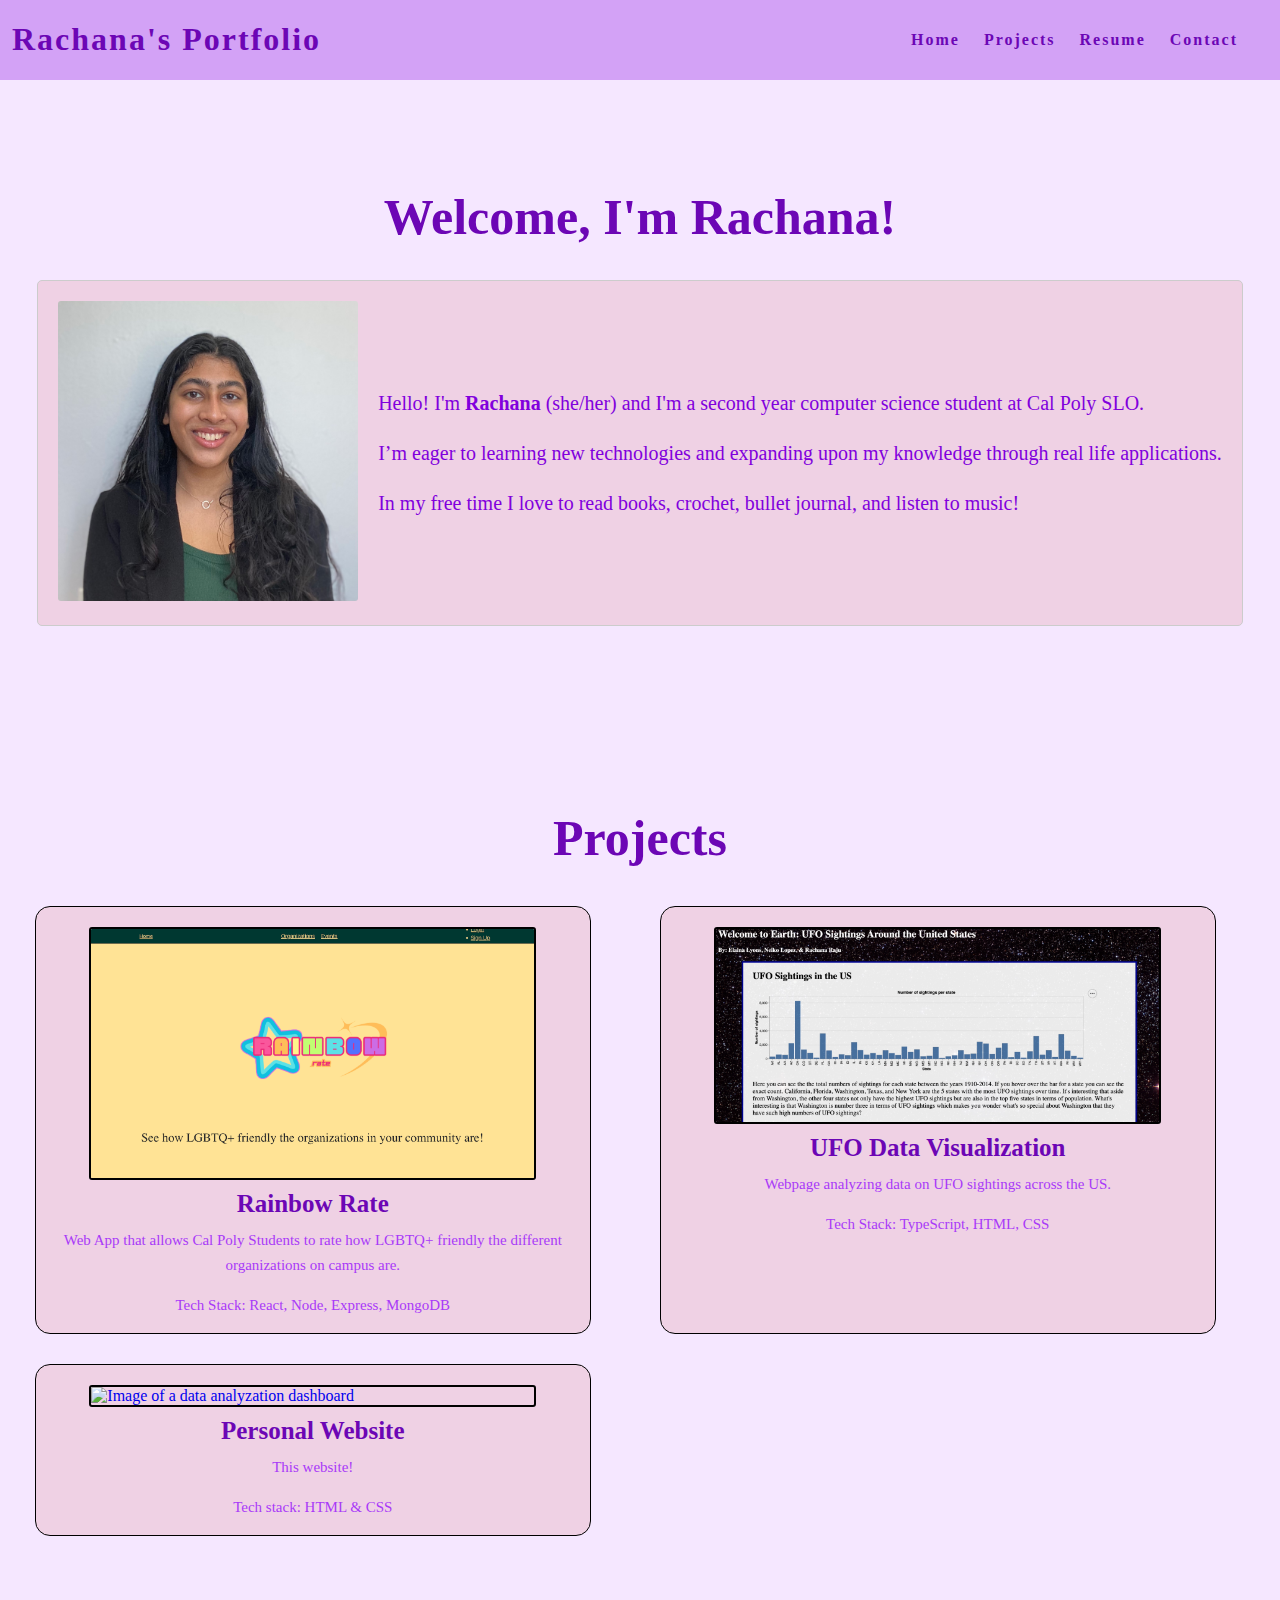
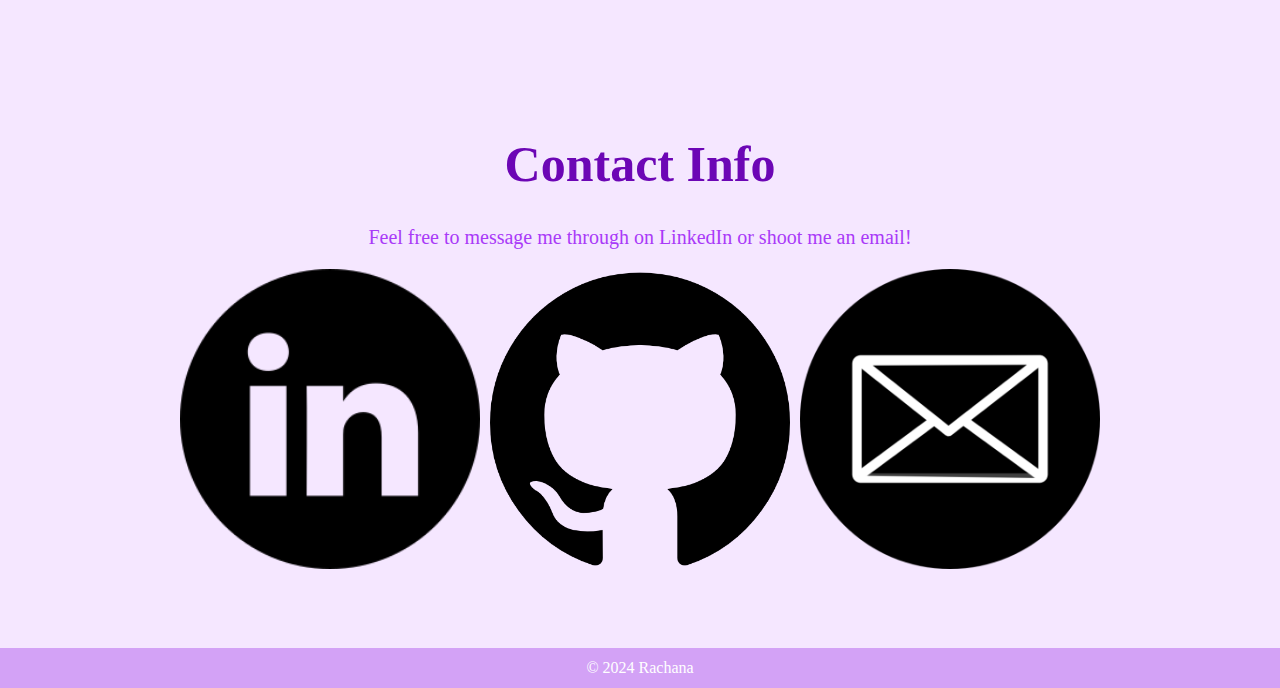
==== index.html @ 74d0e12f "added github link" ====
<!DOCTYPE html>
<html lang="en">
    <head>
        <title>
            Rachana Raju's Website
        </title>
        <link rel="stylesheet" href="styles.css">
    </head>
    <body>
        <nav class="navbar">
            <h1 class="logo">
                <a href="index.html">Rachana's Portfolio</a>
            </h1>
            <ul class="nav-list">
                <li><a href="#about">Home</a></li>
                <li><a href="#projects">Projects</a></li>
                <li><a href="resume.html">Resume</a></li>
                <li><a href="#contact">Contact</a></li>
            </ul>
        </nav>
        <main>
            <section class="about" id="about">
                <h1 class="page-title">Welcome, I'm Rachana!</h1>
                <div class="about-container">
                    <div class="about-image">
                        <img src="pfp.jpg" alt="Image of Rachana - the creator of the website">
                    </div>
                    <div class="about-information">
                        <div class="about-text">
                            <p>Hello! I'm <strong>Rachana</strong> (she/her) and I'm a second year computer science student at Cal Poly SLO.</p>
                            <p>I’m eager to learning new technologies and expanding upon my knowledge through real life applications.</p>
                            <p>In my free time I love to read books, crochet, bullet journal, and listen to music!</p>
                        </div>
                        <!-- <div class="about-link">
                            <a href="https://www.linkedin.com/in/rachana-raju/">
                                <img src="linkedin.png" height="100 px" alt="image of a purple linkedin logo which links to Rachana's linkedin"/>
                            </a>
                            <a href="https://github.com/rachanaraju3">
                                <img src="github1.jpeg" height="100 px" alt="Image of a purple github logo linking to Rachana's github">
                            </a>
                        </div> -->
                    </div>
                </div>
            </section>
            <section class="projects" id="projects">
                <h1>Projects</h1>
                <div class="card-container">
                    <div class="card">
                        <a href="https://github.com/sophiapeckner/calpoly_ratemy" target="_blank">
                            <img src="rainbowratec.png" alt="Image of rainbow rate's homepage featuring a colorful star and the words 'rainbow rate'" >
                            <div class="container">
                                <h4><b>Rainbow Rate</b></h4>
                                <p>Web App that allows Cal Poly Students to rate how LGBTQ+ friendly the different organizations on campus are.</p>
                                <p>Tech Stack: React, Node, Express, MongoDB</p>
                              </div>
                        </a>    
                    </div>
                    <div class="card">
                        <a href="https://drive.google.com/file/d/1F7fA8bAVU9Mi0qI90WEpA3neMFA2UIEo/view?usp=sharing" target="_blank">
                            <img src="ufoc.png" alt="Image of a data analyzation dashboard">
                            <div class="container">
                                <h4><b>UFO Data Visualization</b></h4>
                                <p>Webpage analyzing data on UFO sightings across the US.</p>
                                <p>Tech Stack: TypeScript, HTML, CSS</p>
                              </div>
                        </a>    
                    </div>
                    <div class="card">
                        <a href="https://drive.google.com/file/d/1F7fA8bAVU9Mi0qI90WEpA3neMFA2UIEo/view?usp=sharing" target="_blank">
                            <img src="https://i.pinimg.com/564x/6b/99/1f/6b991f29c34104f25a535d4fda2d6bf8.jpg" alt="Image of a data analyzation dashboard">
                            <div class="container">
                                <h4><b>Personal Website</b></h4>
                                <p>This website!</p>
                                <p>Tech stack: HTML & CSS</p>
                              </div>
                        </a>    
                    </div>
                </div>
            </section>
            <section class="contact" id="contact">
                <h1>Contact Info</h1>
                <p>Feel free to message me through on LinkedIn or shoot me an email!</p>
                <div class="contact-links">
                    <a href="https://www.linkedin.com/in/rachana-raju/" target="_blank">
                        <img src="linkedincontact.png">
                    </a>
                    <a href="https://github.com/rachanaraju3" target="_blank">
                        <img src="github.png">
                    </a>
                    <a href="mailto:rachanaraju03@gmail.com" target="_blank">
                        <img src="email.png">
                    </a>
                </div>
            </section>    
        </main>
        <footer class="footer"> © 2024 Rachana</footer>
    </body>
</html>
---- styles.css ----
html {
    height: 100%;
  }
  
  body {
    background-color: rgb(245, 231, 255);
    position: relative;
    min-height: 100vh;
    padding: 0;
    margin: 0;
  }
  
  

  main {
    padding: 0 20px 40px 20px;
    display: flex;
    flex-direction: column;
    justify-content: center;
    align-items: center;
  }
  
  /* CSS for navigation bar */
  
  .navbar {
    position: -webkit-sticky;
    position: sticky;
    top: 0;
    width: 100%;
    height: 7%;
    z-index: 10;
  
    display: flex;
    justify-content: space-between;
    align-items: center;
    text-align: center;
  
    background-color: rgb(211, 162, 246);
    color: white;
    padding: 0px 0px;
  
    /* Debug border */
    /* border: solid red; */
  }
  
  .nav-list {
    display: flex;
    flex-direction: row;
    position: relative;
    right: 30px;
    list-style: none;
  }
  
  .navbar a {
    color: rgb(108, 6, 181);
    font-weight: bold;
    margin: 0 12px;
    text-decoration: none;
    letter-spacing: 2px;
  }
  
  /* CSS for page footer */
  
  .footer {
    display: flex;
    justify-content: center;
    align-items: center;
    background-color: rgb(211, 162, 246);
    color: white;
    position: absolute;
    bottom: 0;
    width: 100%;
    height: 2.5rem;
  }
 
  /* index page */
  .about-container {
    display: flex;
    align-items: center;
    justify-content: space-between;
    width: fit-content;
    padding: 20px;
    background-color: #efd1e4;
    border: 1px solid #ccc;
    border-radius: 5px;
    /* box-shadow: 0 0 10px rgba(0, 0, 0, 0.1); */
  }

  .about h1 {
    text-align: center;
    font-size: 50px;
  }
  
  .about-image img {
    max-width: 300px;
    border-radius: 3px;
    /* box-shadow: 0 0 10px rgba(0, 0, 0, 0.2); */
  }
  
  .about-text {
    flex: 1;
    margin-left: 20px;
  }
  
  .about-text h2 {
    font-size: 24px;
    margin-bottom: 10px;
  }
  
  .about-text p {
    font-size: 20px;
    line-height: 1.5;
    color: rgb(129, 0, 221);
  }
  
  .about-link{
    float: right;
  }

/* Resume page */
  .resume-link {
    display: flex;
    align-items: center;
    justify-content: space-between;
    padding: 20px;
    background-color: #efd1e4;
    color: black;
    border: 1px solid #ccc;
    border-radius: 5px;
    /* box-shadow: 0 0 10px rgba(0, 0, 0, 0.1); */
  }

  .section-title {
    color: rgb(129, 0, 221);
  }
  .entry-title {
    color: rgb(169, 58, 248);
  }
  /*all page headings */
  h1{
    color: rgb(108, 6, 181);
  }

  .projects h1{
    text-align: center;
    font-size: 50px;
  } 

.card-container{
  width: fit-content;
  display: grid;
  grid-template-columns: repeat(2, 1fr);
  /* display: flex;
  flex-flow: row; */
  gap: 10px;
}

.card {
    width: 90%;
    margin: 5px 5px 15px 15px;
    display: flex;
    flex-direction: column;
    border: 1px solid black;
    border-radius: 15px;
    background-color: #efd1e4;
}

.card p {
    font-size: 15px;
    line-height: 25px;
    font-weight: 300;
    color: rgb(169, 58, 248);
    margin-top: 1px;
    overflow: hidden;
    text-overflow: ellipsis;
    text-align: center;
    display: -webkit-box;
    -webkit-line-clamp: 4;
    -webkit-box-orient: vertical;
}

.card img{
    object-fit: cover;
    border-radius: 20px;
    margin: 0px;
    margin-bottom: 10px;
    margin-top: 20px;
    max-width: 80%;
    display: block;
    margin-left: auto;
    margin-right: auto;
    align-items: center;
    border-radius: 3px;
    /* margin: 20px; */
    border: 2px solid black;
}

.card h4 {
    font-size: 25px;
    font-weight: 600;
    cursor: pointer;
    margin-top: 10px;
    margin-bottom: 10px;
    color: rgb(108, 6, 181);
    text-align: center;
  
}

.card a:link{
  text-decoration: none;
}

.card a:visited{
  text-decoration: none;
}





.contact h1{
  font-size: 50px;
  text-align: center;
}

section {
  /* height: max-content; */
  width: fit-content;
  margin: auto;
  margin-top: 75px;
  margin-bottom: 75px;
  justify-content: center;
}

.contact-links{
  align-items: center;
  /* display: grid; */
  display: flex;
  flex-direction: row;
  gap: 10px;
}

.contact img{
  height: 300px;
}

.contact p{
  text-align: center;
  font-size: 20px;
  color: rgb(169, 58, 248);
}

#about {
  scroll-margin-top: 50px;
}

#projects {
  scroll-margin-top: 50px;
}

#contact {
  scroll-margin-top: 50px;
}
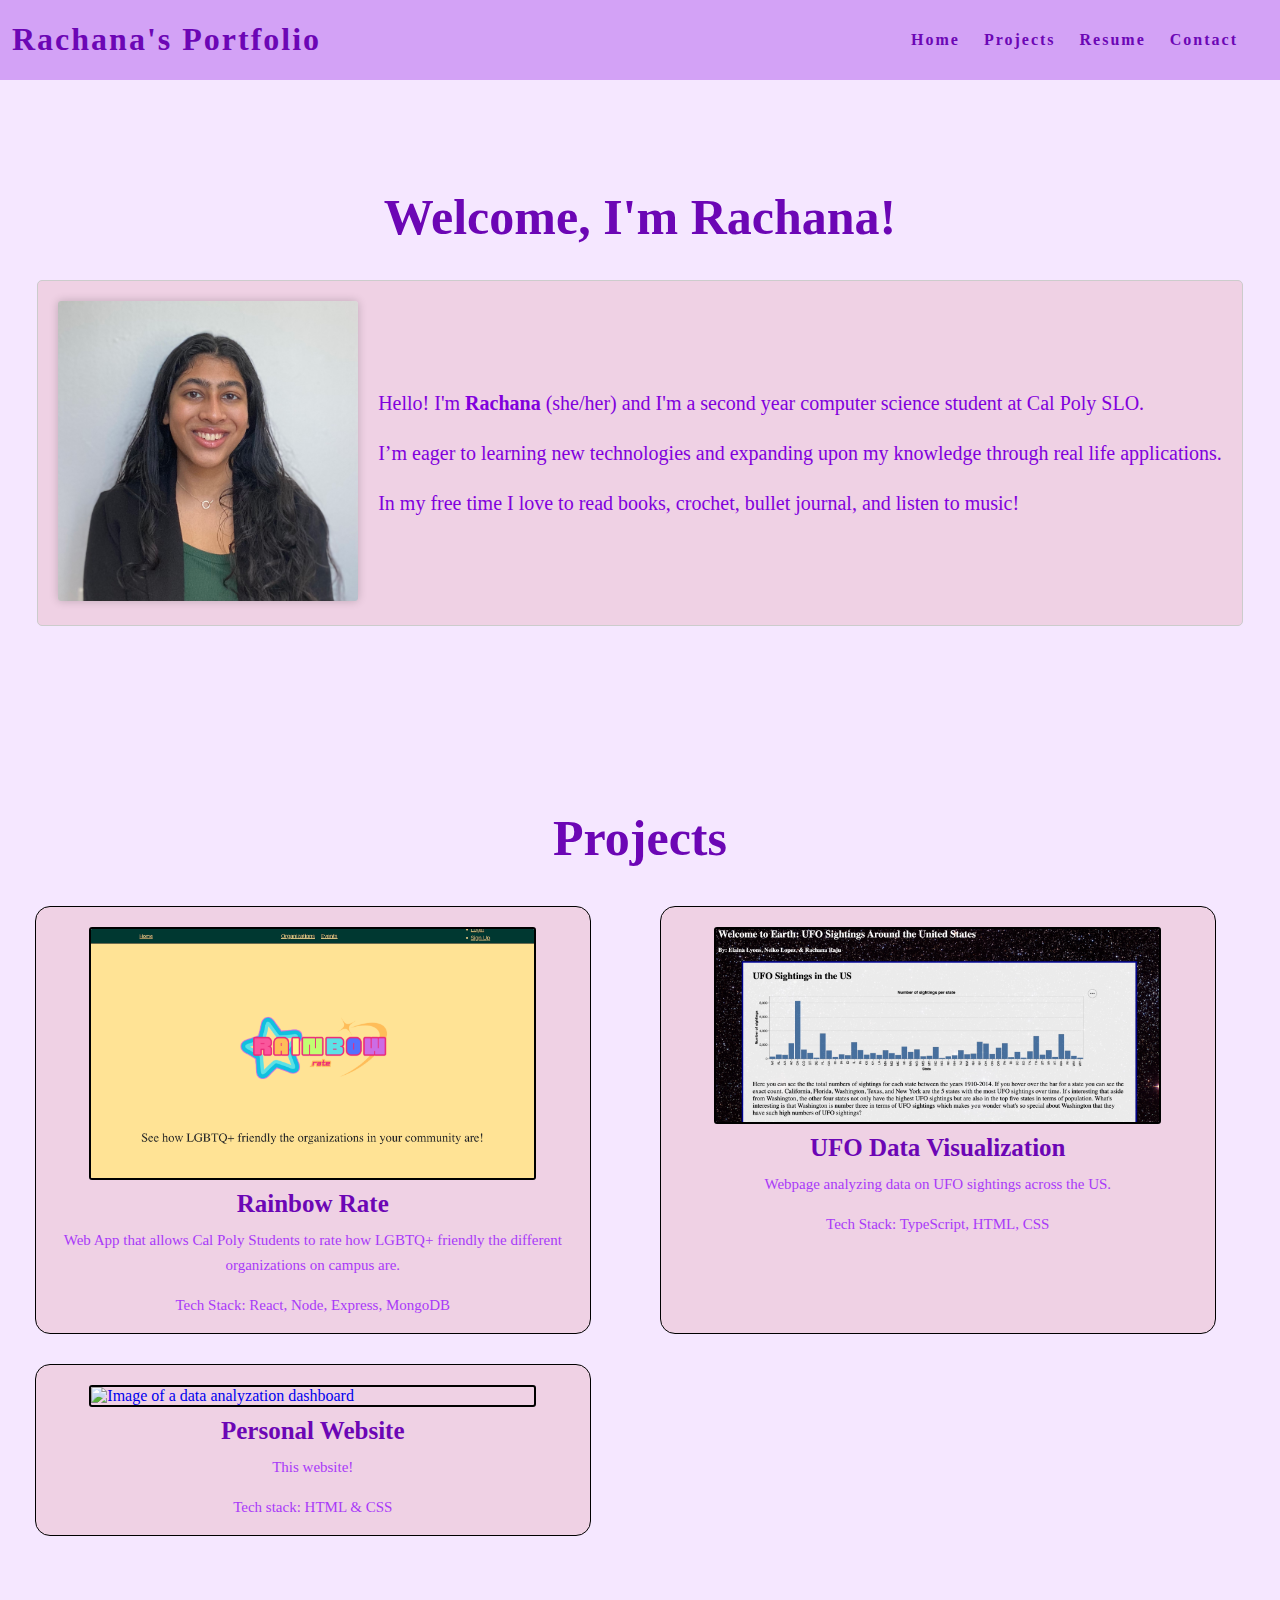
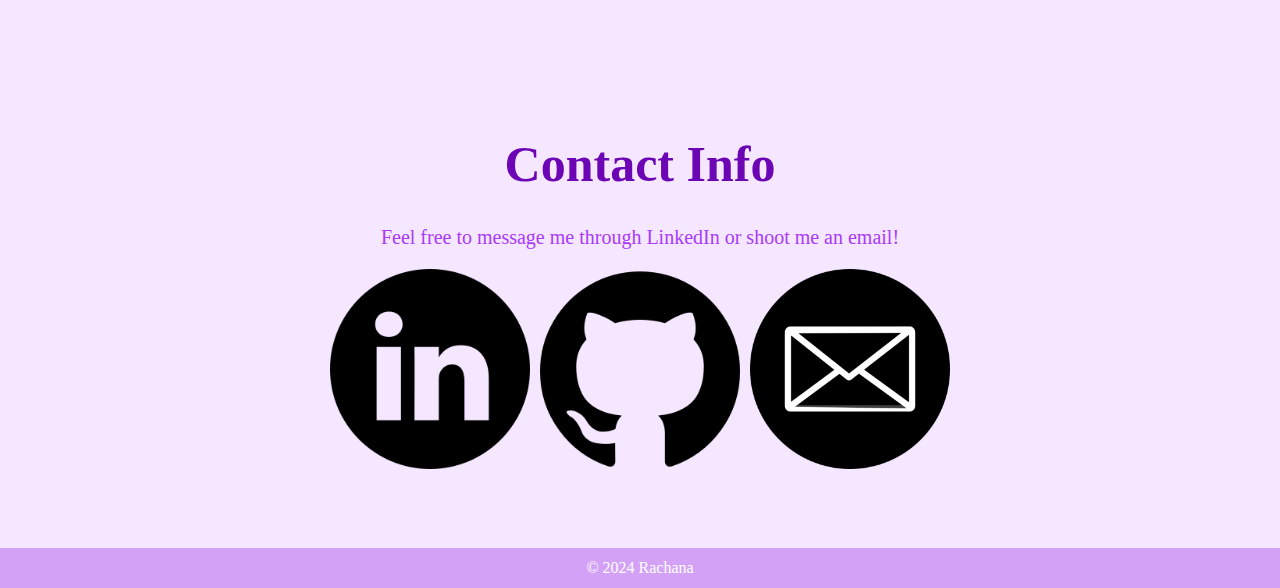
==== commit 1c0bcf98: "fixed wording for contact section and edited styling of cards and about image" ====
--- a/index.html
+++ b/index.html
@@ -79,7 +79,7 @@
             </section>
             <section class="contact" id="contact">
                 <h1>Contact Info</h1>
-                <p>Feel free to message me through on LinkedIn or shoot me an email!</p>
+                <p>Feel free to message me through LinkedIn or shoot me an email!</p>
                 <div class="contact-links">
                     <a href="https://www.linkedin.com/in/rachana-raju/" target="_blank">
                         <img src="linkedincontact.png">
--- a/styles.css
+++ b/styles.css
@@ -94,7 +94,7 @@
   .about-image img {
     max-width: 300px;
     border-radius: 3px;
-    /* box-shadow: 0 0 10px rgba(0, 0, 0, 0.2); */
+    box-shadow: 0 0 10px rgba(0, 0, 0, 0.2);
   }
   
   .about-text {
@@ -163,6 +163,12 @@
     border: 1px solid black;
     border-radius: 15px;
     background-color: #efd1e4;
+}
+
+.card:hover{
+  border: 2px solid black;
+  box-shadow: 0 0 10px rgba(0, 0, 0, 0.2);
+  opacity: 100%;
 }
 
 .card p {
@@ -233,6 +239,7 @@
 }
 
 .contact-links{
+  width: fit-content;
   align-items: center;
   /* display: grid; */
   display: flex;
@@ -241,7 +248,7 @@
 }
 
 .contact img{
-  height: 300px;
+  height: 200px;
 }
 
 .contact p{
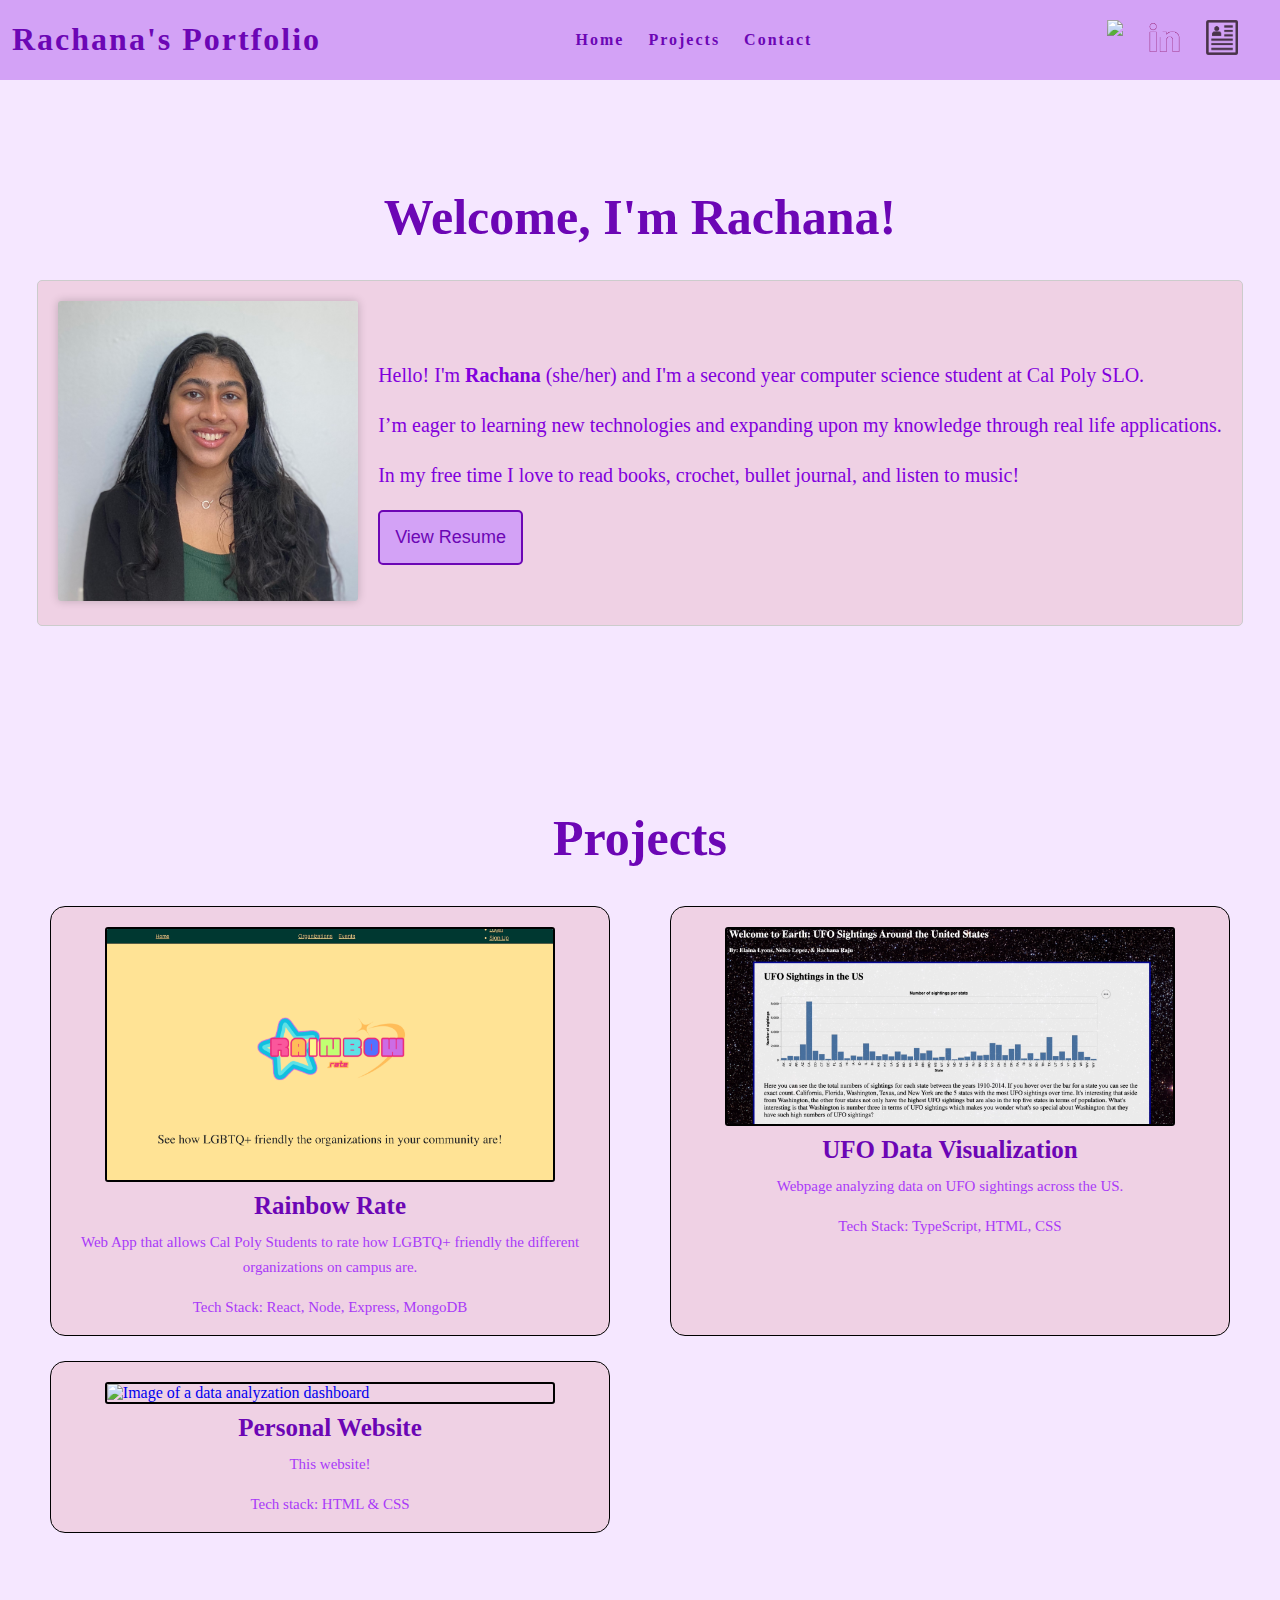
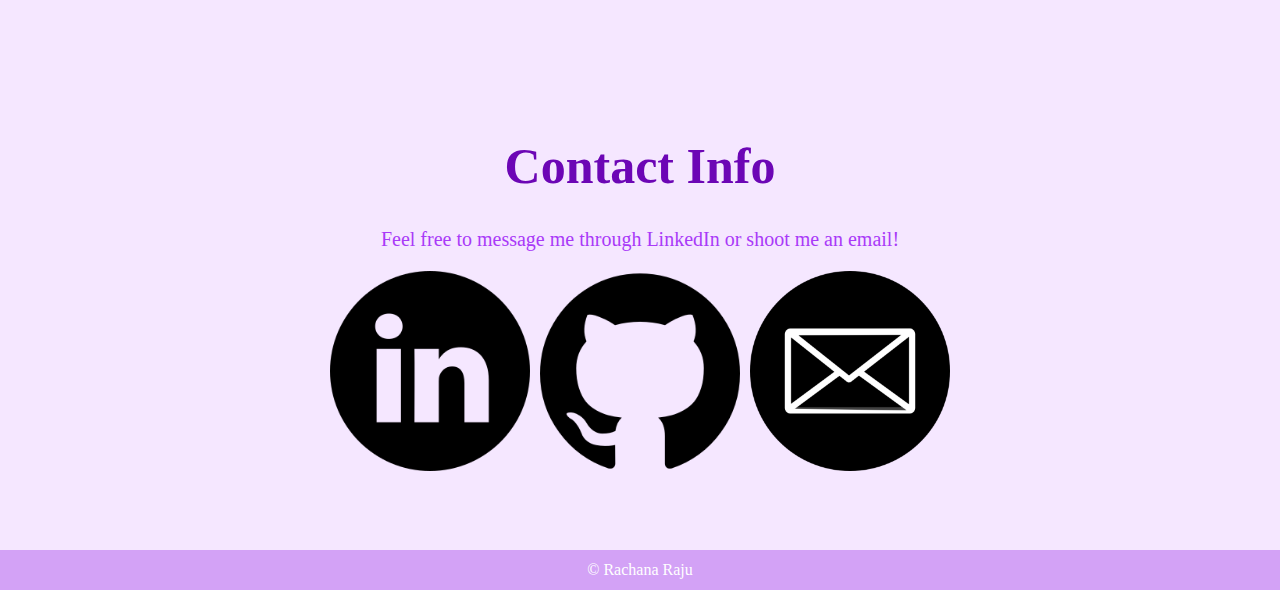
==== commit d8251bf4: "edited navbar and added new resume button" ====
--- a/index.html
+++ b/index.html
@@ -14,8 +14,13 @@
             <ul class="nav-list">
                 <li><a href="#about">Home</a></li>
                 <li><a href="#projects">Projects</a></li>
-                <li><a href="resume.html">Resume</a></li>
+                <!-- <li><a href="resume.html">Resume</a></li> -->
                 <li><a href="#contact">Contact</a></li>
+            </ul>
+            <ul class="nav-links">
+                <li><a href="https://github.com/rachanaraju3" target="_blank"><img src="github1.jpeg"></a></li>
+                <li><a href="https://www.linkedin.com/in/rachana-raju/" target="_blank"><img src="linkedin.png"></a></li>
+                <li><a class="resume" href="https://drive.google.com/file/d/1ve1jLjvOLxe9aTqNOYnVi_jeDFFo2zUY/view?usp=sharing" target="_blank"><img src="resume1.png"></a></li>
             </ul>
         </nav>
         <main>
@@ -30,15 +35,8 @@
                             <p>Hello! I'm <strong>Rachana</strong> (she/her) and I'm a second year computer science student at Cal Poly SLO.</p>
                             <p>I’m eager to learning new technologies and expanding upon my knowledge through real life applications.</p>
                             <p>In my free time I love to read books, crochet, bullet journal, and listen to music!</p>
+                            <a  href="https://drive.google.com/file/d/1ve1jLjvOLxe9aTqNOYnVi_jeDFFo2zUY/view?usp=sharing" target="_blank"><button>View Resume</button></a>
                         </div>
-                        <!-- <div class="about-link">
-                            <a href="https://www.linkedin.com/in/rachana-raju/">
-                                <img src="linkedin.png" height="100 px" alt="image of a purple linkedin logo which links to Rachana's linkedin"/>
-                            </a>
-                            <a href="https://github.com/rachanaraju3">
-                                <img src="github1.jpeg" height="100 px" alt="Image of a purple github logo linking to Rachana's github">
-                            </a>
-                        </div> -->
                     </div>
                 </div>
             </section>
@@ -66,7 +64,7 @@
                         </a>    
                     </div>
                     <div class="card">
-                        <a href="https://drive.google.com/file/d/1F7fA8bAVU9Mi0qI90WEpA3neMFA2UIEo/view?usp=sharing" target="_blank">
+                        <a href="#about">
                             <img src="https://i.pinimg.com/564x/6b/99/1f/6b991f29c34104f25a535d4fda2d6bf8.jpg" alt="Image of a data analyzation dashboard">
                             <div class="container">
                                 <h4><b>Personal Website</b></h4>
@@ -93,6 +91,6 @@
                 </div>
             </section>    
         </main>
-        <footer class="footer"> © 2024 Rachana</footer>
+        <footer class="footer"> © Rachana Raju</footer>
     </body>
 </html>
--- a/styles.css
+++ b/styles.css
@@ -42,12 +42,30 @@
     /* Debug border */
     /* border: solid red; */
   }
-  
-  .nav-list {
+
+  .nav-links{
     display: flex;
     flex-direction: row;
     position: relative;
+    list-style: none;
     right: 30px;
+  }
+
+  .nav-links img{
+    height: 35px;
+  }
+
+  .nav-links .resume{
+    filter: invert(19%) sepia(20%) saturate(921%) hue-rotate(251deg) brightness(93%) contrast(87%);
+  }
+  
+  .nav-list {
+    display: flex;
+    flex-direction: row;
+    /* margin: auto; */
+    transform:translateX(-15%);
+    position: relative;
+    left: 10px;
     list-style: none;
   }
   
@@ -86,6 +104,22 @@
     /* box-shadow: 0 0 10px rgba(0, 0, 0, 0.1); */
   }
 
+  button{
+    background-color: rgb(211, 162, 246);
+    border: 2px solid rgb(108, 6, 181);
+    color: rgb(108, 6, 181);
+    font-size: 18px;
+    padding: 15px;
+    /* float: right; */
+    align-items: center;
+    border-radius: 5px;
+    
+  }
+
+  button:hover {
+    background-color: rgb(181, 139, 211);
+  }
+
   .about h1 {
     text-align: center;
     font-size: 50px;
@@ -152,12 +186,15 @@
   grid-template-columns: repeat(2, 1fr);
   /* display: flex;
   flex-flow: row; */
-  gap: 10px;
+  /* gap: 10px; */
 }
 
 .card {
     width: 90%;
-    margin: 5px 5px 15px 15px;
+    /* margin: 5px 5px 15px 15px; */
+    margin: auto;
+    margin-top: 5px;
+    margin-bottom: 20px;
     display: flex;
     flex-direction: column;
     border: 1px solid black;
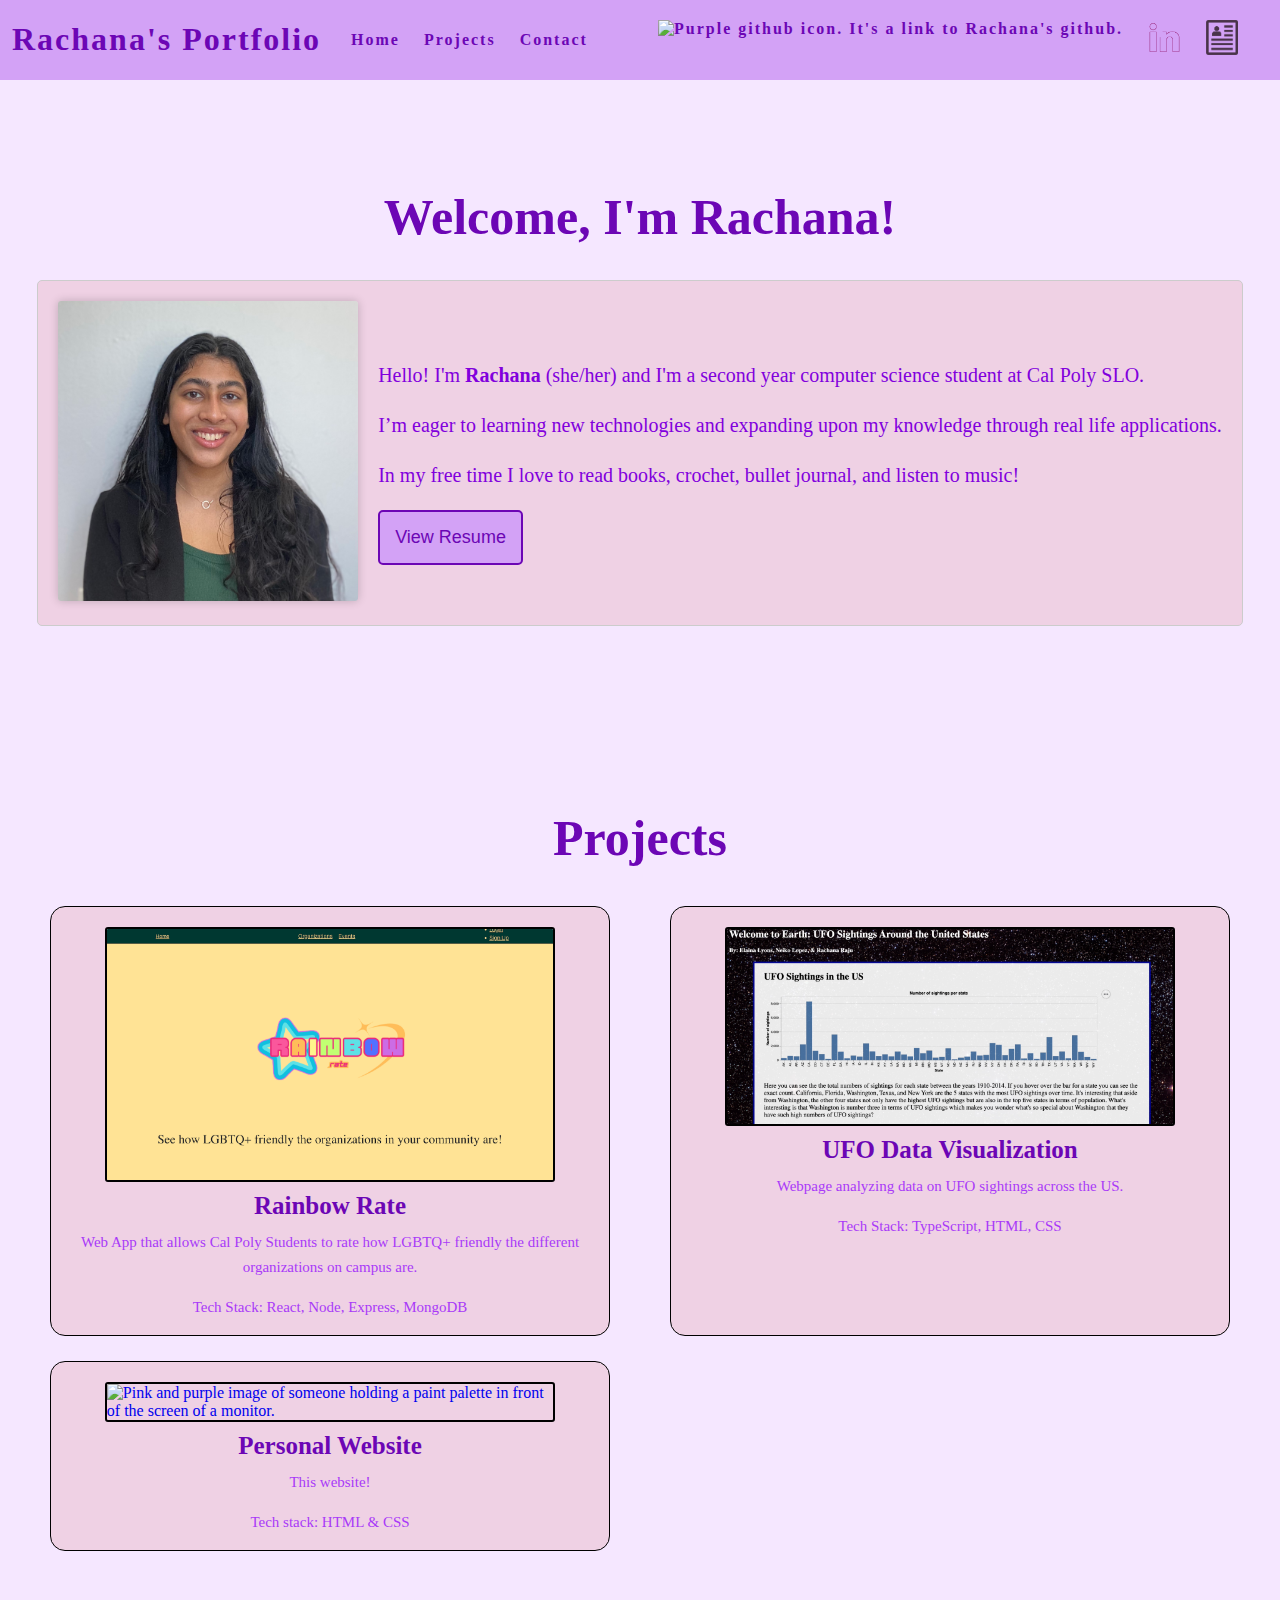
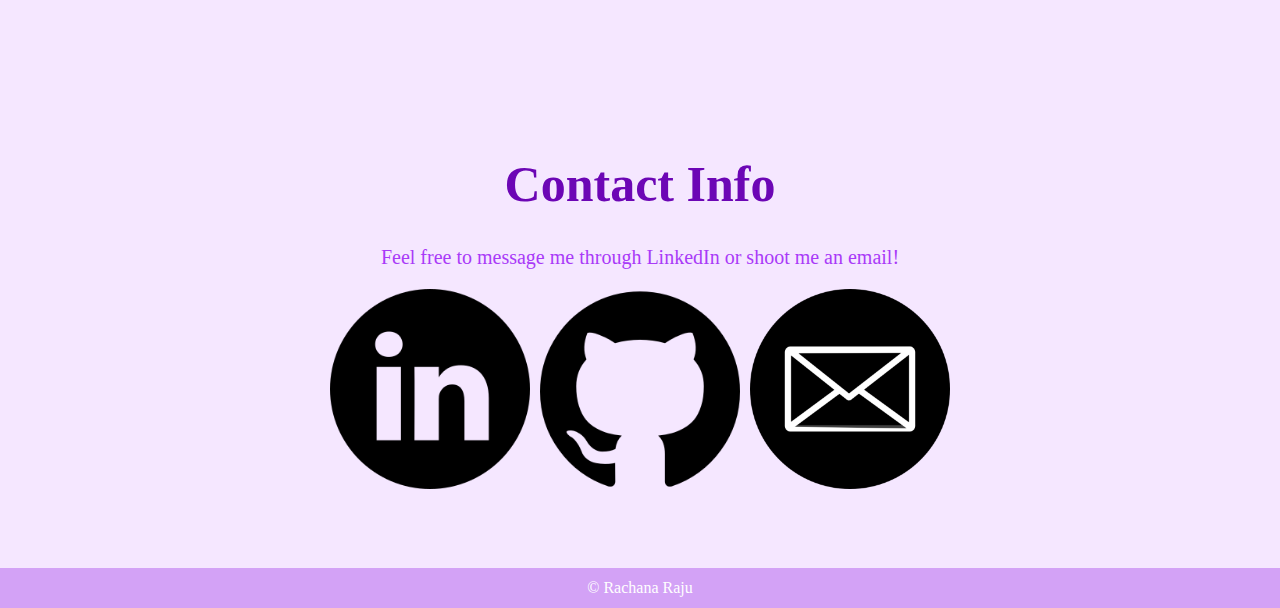
==== commit be43bf82: "added alt attributes to the image tags" ====
--- a/index.html
+++ b/index.html
@@ -18,9 +18,9 @@
                 <li><a href="#contact">Contact</a></li>
             </ul>
             <ul class="nav-links">
-                <li><a href="https://github.com/rachanaraju3" target="_blank"><img src="github1.jpeg"></a></li>
-                <li><a href="https://www.linkedin.com/in/rachana-raju/" target="_blank"><img src="linkedin.png"></a></li>
-                <li><a class="resume" href="https://drive.google.com/file/d/1ve1jLjvOLxe9aTqNOYnVi_jeDFFo2zUY/view?usp=sharing" target="_blank"><img src="resume1.png"></a></li>
+                <li><a href="https://github.com/rachanaraju3" target="_blank"><img src="github1.jpeg" alt="Purple github icon. It's a link to Rachana's github."></a></li>
+                <li><a href="https://www.linkedin.com/in/rachana-raju/" target="_blank"><img src="linkedin.png" alt="Purple Linkedin icon. It's a link to Rachana's linkedin."></a></li>
+                <li><a class="resume" href="https://drive.google.com/file/d/1ve1jLjvOLxe9aTqNOYnVi_jeDFFo2zUY/view?usp=sharing" target="_blank"><img src="resume1.png" alt="Purple resume icon. It's a link to Rachana's resume"></a></li>
             </ul>
         </nav>
         <main>
@@ -65,7 +65,7 @@
                     </div>
                     <div class="card">
                         <a href="#about">
-                            <img src="https://i.pinimg.com/564x/6b/99/1f/6b991f29c34104f25a535d4fda2d6bf8.jpg" alt="Image of a data analyzation dashboard">
+                            <img src="https://i.pinimg.com/564x/6b/99/1f/6b991f29c34104f25a535d4fda2d6bf8.jpg" alt="Pink and purple image of someone holding a paint palette in front of the screen of a monitor.">
                             <div class="container">
                                 <h4><b>Personal Website</b></h4>
                                 <p>This website!</p>
@@ -80,13 +80,13 @@
                 <p>Feel free to message me through LinkedIn or shoot me an email!</p>
                 <div class="contact-links">
                     <a href="https://www.linkedin.com/in/rachana-raju/" target="_blank">
-                        <img src="linkedincontact.png">
+                        <img src="linkedincontact.png" alt="Black Linkedin icon. It's a link to Rachana's linkedin.">
                     </a>
                     <a href="https://github.com/rachanaraju3" target="_blank">
-                        <img src="github.png">
+                        <img src="github.png" alt="Black github icon. It's a link to Rachana's github.">
                     </a>
                     <a href="mailto:rachanaraju03@gmail.com" target="_blank">
-                        <img src="email.png">
+                        <img src="email.png" alt="Black mail icon. It's a link to send an email to Rachana.">
                     </a>
                 </div>
             </section>    
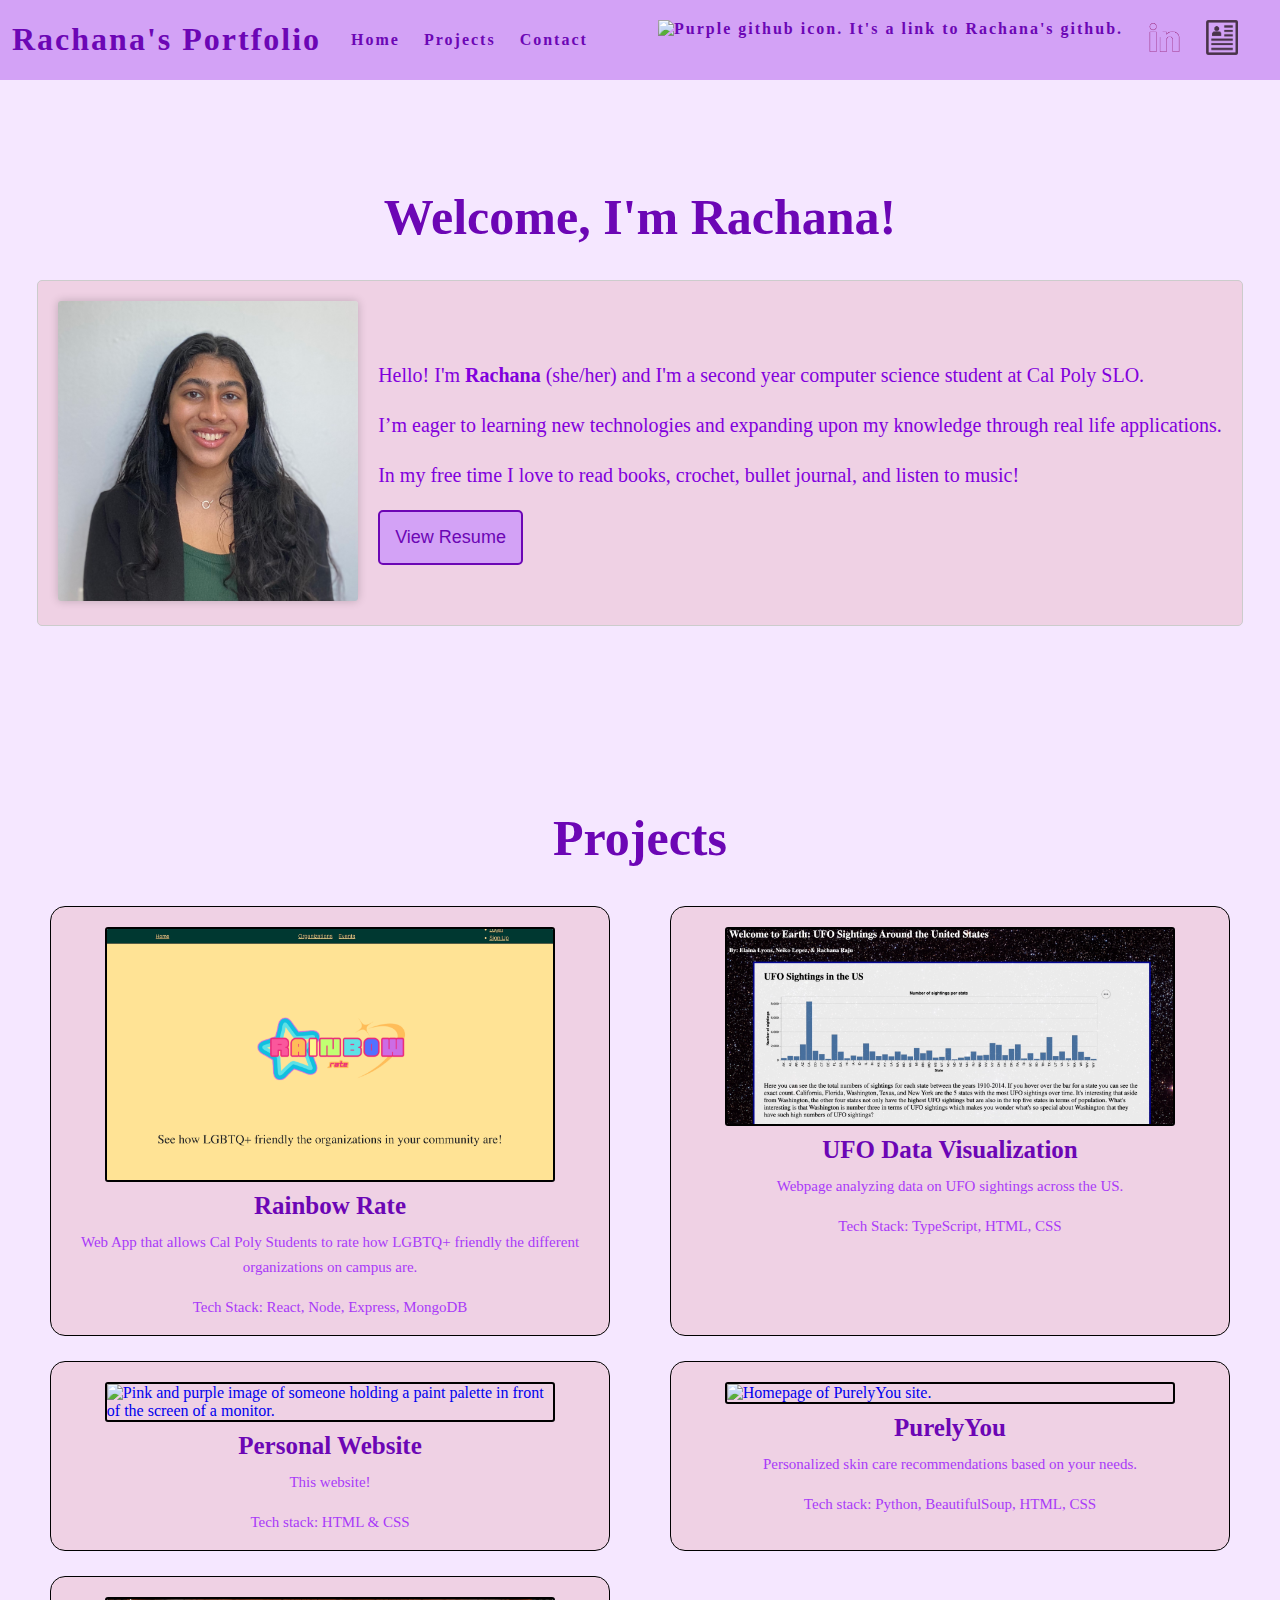
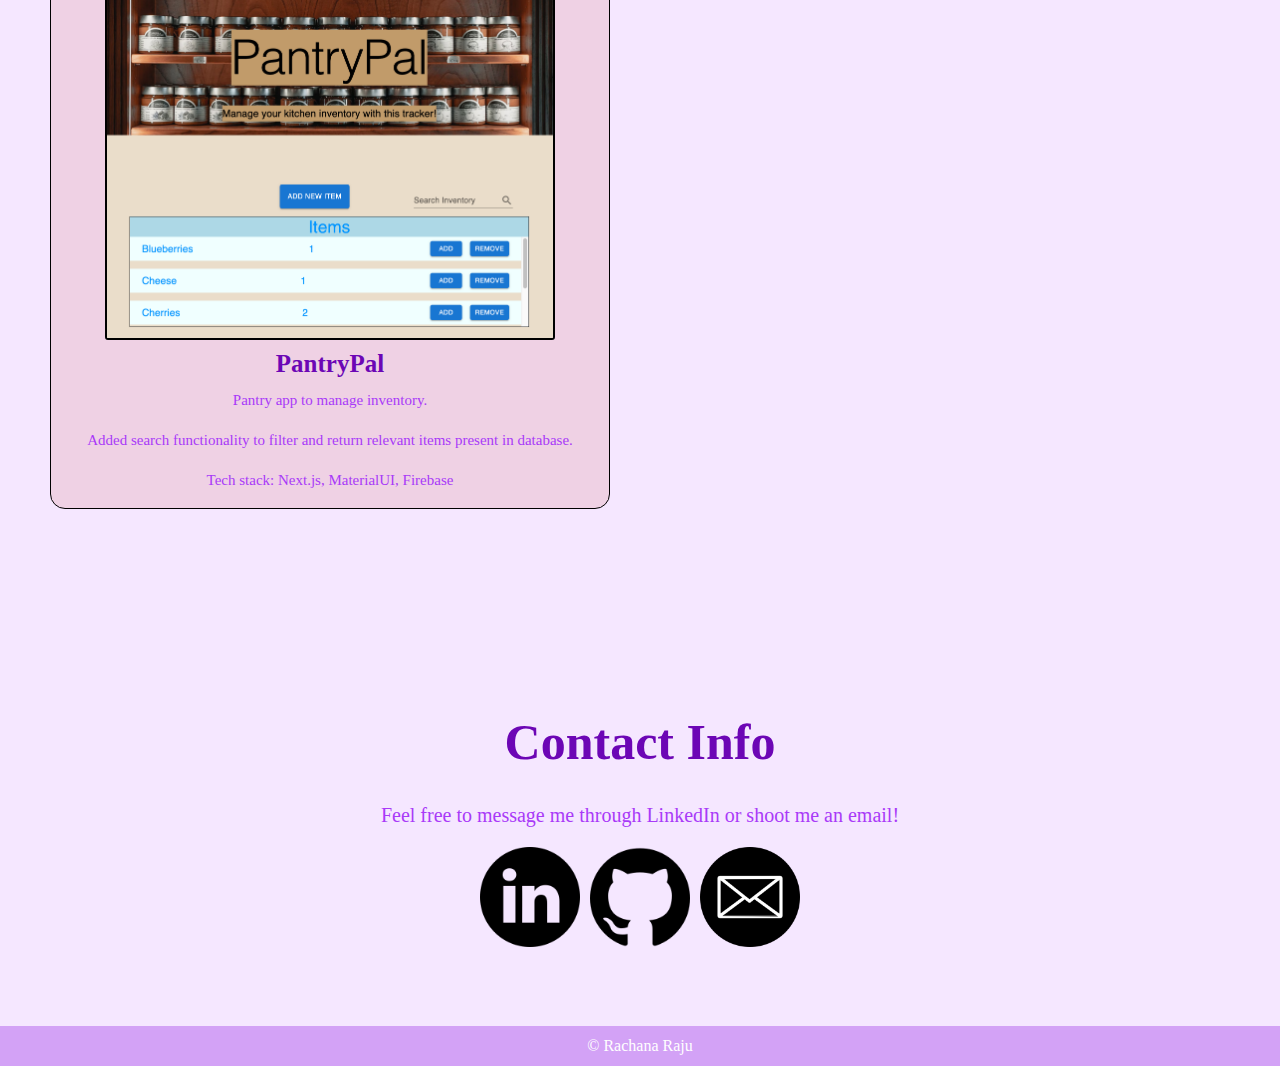
==== commit aa0f1aef: "updated project, added hover feature for navbar" ====
--- a/index.html
+++ b/index.html
@@ -1,6 +1,15 @@
 <!DOCTYPE html>
 <html lang="en">
     <head>
+        <!-- Google tag (gtag.js) -->
+        <script async src="https://www.googletagmanager.com/gtag/js?id=G-2FJC3FXBX2"></script>
+        <script>
+            window.dataLayer = window.dataLayer || [];
+            function gtag(){dataLayer.push(arguments);}
+            gtag('js', new Date());
+
+            gtag('config', 'G-2FJC3FXBX2');
+        </script>
         <title>
             Rachana Raju's Website
         </title>
@@ -20,7 +29,7 @@
             <ul class="nav-links">
                 <li><a href="https://github.com/rachanaraju3" target="_blank"><img src="github1.jpeg" alt="Purple github icon. It's a link to Rachana's github."></a></li>
                 <li><a href="https://www.linkedin.com/in/rachana-raju/" target="_blank"><img src="linkedin.png" alt="Purple Linkedin icon. It's a link to Rachana's linkedin."></a></li>
-                <li><a class="resume" href="https://drive.google.com/file/d/1ve1jLjvOLxe9aTqNOYnVi_jeDFFo2zUY/view?usp=sharing" target="_blank"><img src="resume1.png" alt="Purple resume icon. It's a link to Rachana's resume"></a></li>
+                <li><a class="resume" href="https://drive.google.com/file/d/11crKSXZmMe6v4gPKMkoXADsqPOnaYkP1/view?usp=sharing" target="_blank"><img src="resume1.png" alt="Purple resume icon. It's a link to Rachana's resume"></a></li>
             </ul>
         </nav>
         <main>
@@ -35,7 +44,7 @@
                             <p>Hello! I'm <strong>Rachana</strong> (she/her) and I'm a second year computer science student at Cal Poly SLO.</p>
                             <p>I’m eager to learning new technologies and expanding upon my knowledge through real life applications.</p>
                             <p>In my free time I love to read books, crochet, bullet journal, and listen to music!</p>
-                            <a  href="https://drive.google.com/file/d/1ve1jLjvOLxe9aTqNOYnVi_jeDFFo2zUY/view?usp=sharing" target="_blank"><button>View Resume</button></a>
+                            <a  href="https://drive.google.com/file/d/11crKSXZmMe6v4gPKMkoXADsqPOnaYkP1/view?usp=sharing" target="_blank"><button>View Resume</button></a>
                         </div>
                     </div>
                 </div>
@@ -73,6 +82,27 @@
                               </div>
                         </a>    
                     </div>
+                    <div class="card">
+                        <a href="https://github.com/aditiShukla27/PurelyYou-skincarereco">
+                            <img src="PurelyYou.png" alt="Homepage of PurelyYou site.">
+                            <div class="container">
+                                <h4><b>PurelyYou</b></h4>
+                                <p>Personalized skin care recommendations based on your needs.</p>
+                                <p>Tech stack: Python, BeautifulSoup, HTML, CSS</p>
+                              </div>
+                        </a>    
+                    </div>
+                    <div class="card">
+                        <a href="https://github.com/rachanaraju3/PantryApp">
+                            <img src="pantrypal.png" alt="Image of pantry app site.">
+                            <div class="container">
+                                <h4><b>PantryPal</b></h4>
+                                <p>Pantry app to manage inventory.</p>
+                                <p>Added search functionality to filter and return relevant items present in database.</p>
+                                <p>Tech stack: Next.js, MaterialUI, Firebase</p>
+                              </div>
+                        </a>    
+                    </div>
                 </div>
             </section>
             <section class="contact" id="contact">
--- a/styles.css
+++ b/styles.css
@@ -55,7 +55,7 @@
     height: 35px;
   }
 
-  .nav-links .resume{
+  .nav-links .resume img{
     filter: invert(19%) sepia(20%) saturate(921%) hue-rotate(251deg) brightness(93%) contrast(87%);
   }
   
@@ -68,6 +68,8 @@
     left: 10px;
     list-style: none;
   }
+
+
   
   .navbar a {
     color: rgb(108, 6, 181);
@@ -75,6 +77,18 @@
     margin: 0 12px;
     text-decoration: none;
     letter-spacing: 2px;
+  }
+
+  .navbar a:hover {
+    color: rgb(226, 78, 157)
+  }
+
+  .nav-links img:hover {
+    background-color: rgb(239, 159, 231);
+  }
+
+  .nav-links .resume img:hover {
+    background-color: rgb(243, 243, 243);
   }
   
   /* CSS for page footer */
@@ -277,15 +291,16 @@
 
 .contact-links{
   width: fit-content;
+  margin: auto;
+  display: flex;
   align-items: center;
-  /* display: grid; */
-  display: flex;
+  justify-content: center;
   flex-direction: row;
   gap: 10px;
 }
 
 .contact img{
-  height: 200px;
+  height: 100px;
 }
 
 .contact p{
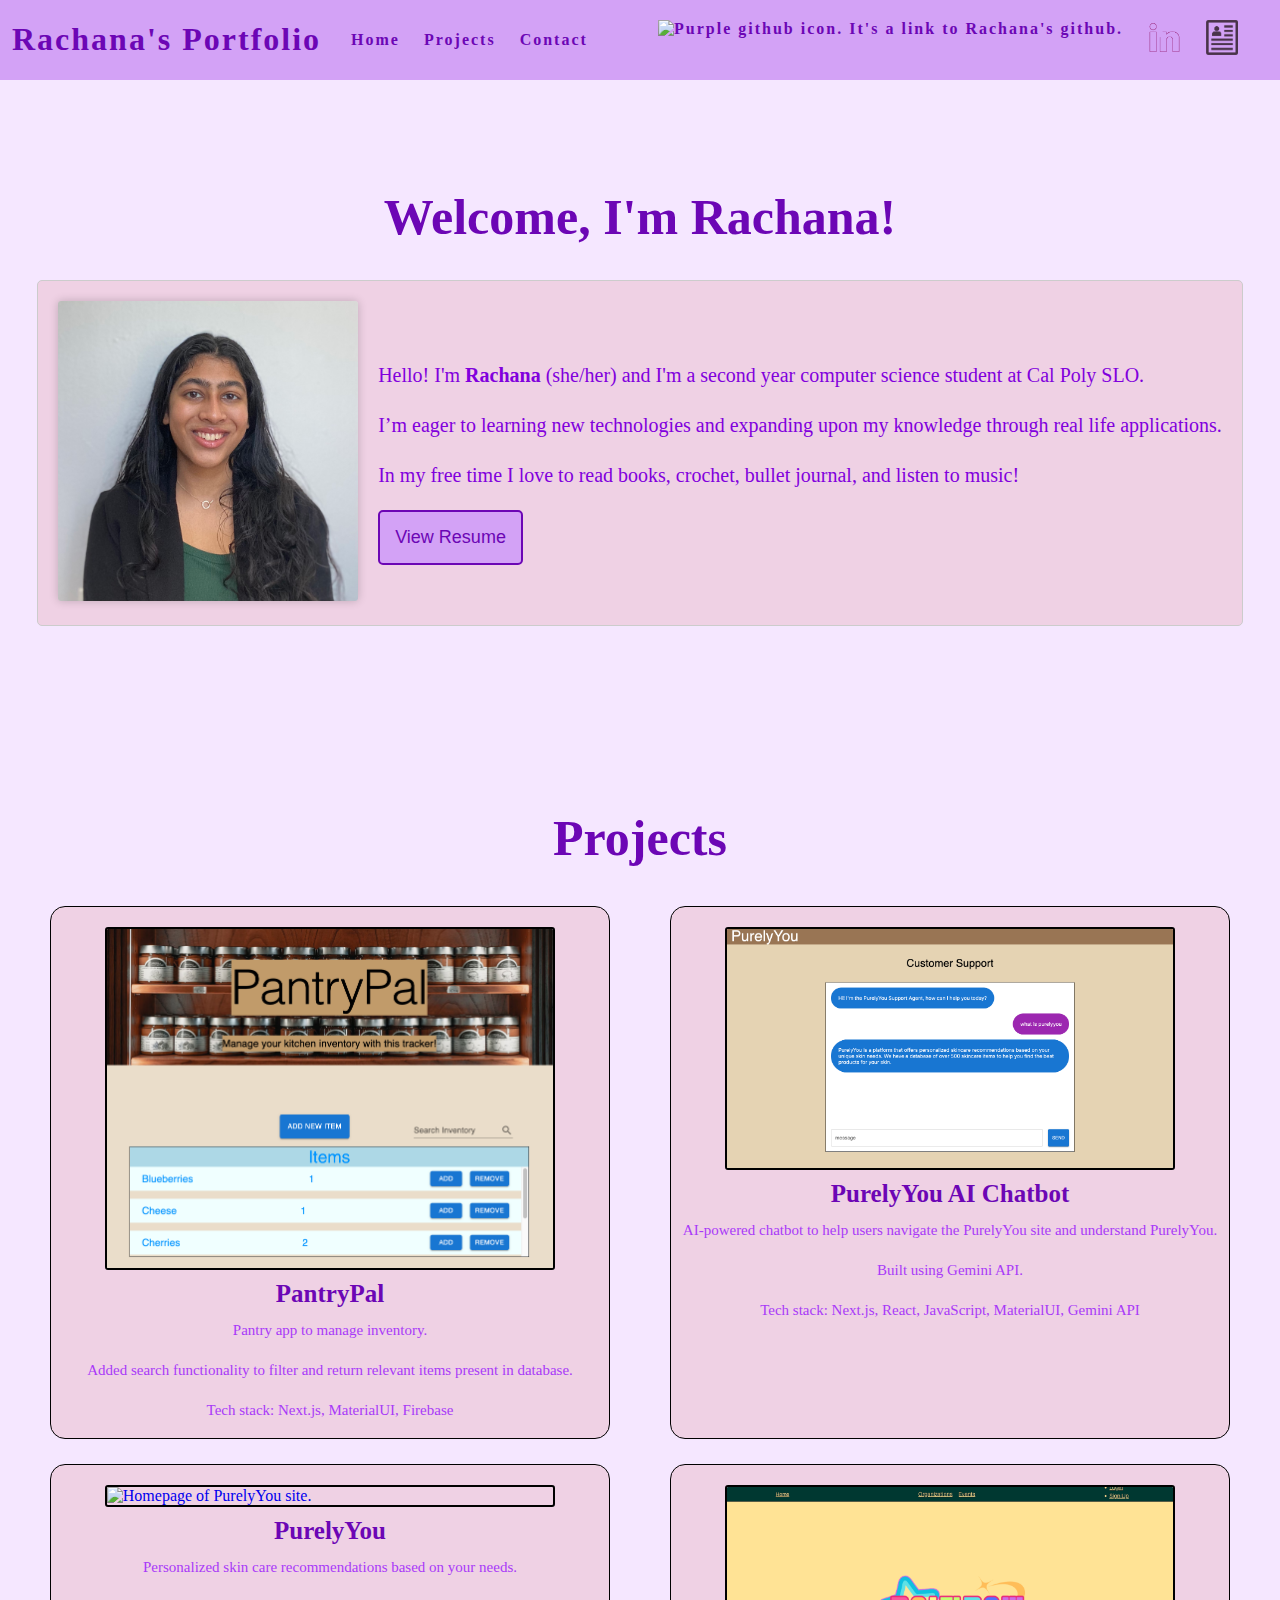
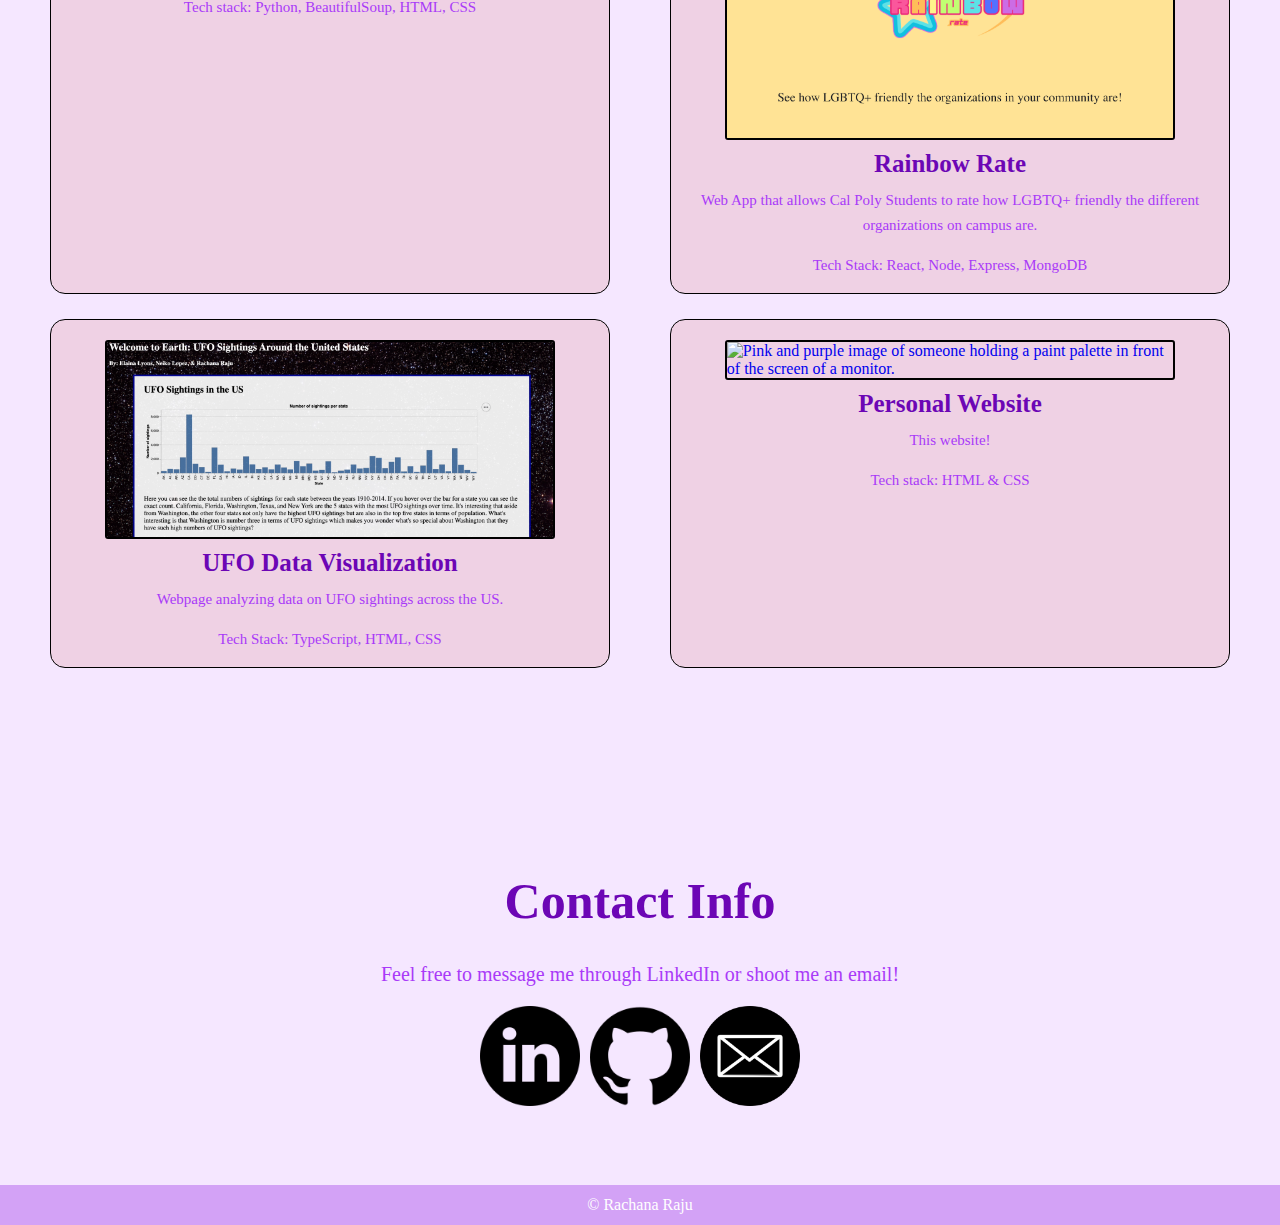
==== commit 217658b8: "added projects" ====
--- a/index.html
+++ b/index.html
@@ -29,7 +29,7 @@
             <ul class="nav-links">
                 <li><a href="https://github.com/rachanaraju3" target="_blank"><img src="github1.jpeg" alt="Purple github icon. It's a link to Rachana's github."></a></li>
                 <li><a href="https://www.linkedin.com/in/rachana-raju/" target="_blank"><img src="linkedin.png" alt="Purple Linkedin icon. It's a link to Rachana's linkedin."></a></li>
-                <li><a class="resume" href="https://drive.google.com/file/d/11crKSXZmMe6v4gPKMkoXADsqPOnaYkP1/view?usp=sharing" target="_blank"><img src="resume1.png" alt="Purple resume icon. It's a link to Rachana's resume"></a></li>
+                <li><a class="resume" href="https://drive.google.com/file/d/1QL2rO3zWdwsxz6djOE36l5zFHDqoKNNg/view?usp=sharing" target="_blank"><img src="resume1.png" alt="Purple resume icon. It's a link to Rachana's resume"></a></li>
             </ul>
         </nav>
         <main>
@@ -44,7 +44,7 @@
                             <p>Hello! I'm <strong>Rachana</strong> (she/her) and I'm a second year computer science student at Cal Poly SLO.</p>
                             <p>I’m eager to learning new technologies and expanding upon my knowledge through real life applications.</p>
                             <p>In my free time I love to read books, crochet, bullet journal, and listen to music!</p>
-                            <a  href="https://drive.google.com/file/d/11crKSXZmMe6v4gPKMkoXADsqPOnaYkP1/view?usp=sharing" target="_blank"><button>View Resume</button></a>
+                            <a  href="https://drive.google.com/file/d/1QL2rO3zWdwsxz6djOE36l5zFHDqoKNNg/view?usp=sharing" target="_blank"><button>View Resume</button></a>
                         </div>
                     </div>
                 </div>
@@ -52,6 +52,38 @@
             <section class="projects" id="projects">
                 <h1>Projects</h1>
                 <div class="card-container">
+                    <div class="card">
+                        <a href="https://github.com/rachanaraju3/PantryApp" target="_blank">
+                            <img src="pantrypal.png" alt="Image of pantry app site.">
+                            <div class="container">
+                                <h4><b>PantryPal</b></h4>
+                                <p>Pantry app to manage inventory.</p>
+                                <p>Added search functionality to filter and return relevant items present in database.</p>
+                                <p>Tech stack: Next.js, MaterialUI, Firebase</p>
+                              </div>
+                        </a>    
+                    </div>
+                    <div class="card">
+                        <a href="https://github.com/rachanaraju3/AI-chatbot" target="_blank">
+                            <img src="chatbot.png" alt="Image of PurelyYou chatbot.">
+                            <div class="container">
+                                <h4><b>PurelyYou AI Chatbot</b></h4>
+                                <p>AI-powered chatbot to help users navigate the PurelyYou site and understand PurelyYou.</p>
+                                <p>Built using Gemini API.</p>
+                                <p>Tech stack: Next.js, React, JavaScript, MaterialUI, Gemini API</p>
+                              </div>
+                        </a>    
+                    </div>
+                    <div class="card">
+                        <a href="https://github.com/aditiShukla27/PurelyYou-skincarereco" target="_blank">
+                            <img src="PurelyYou.png" alt="Homepage of PurelyYou site.">
+                            <div class="container">
+                                <h4><b>PurelyYou</b></h4>
+                                <p>Personalized skin care recommendations based on your needs.</p>
+                                <p>Tech stack: Python, BeautifulSoup, HTML, CSS</p>
+                              </div>
+                        </a>    
+                    </div>
                     <div class="card">
                         <a href="https://github.com/sophiapeckner/calpoly_ratemy" target="_blank">
                             <img src="rainbowratec.png" alt="Image of rainbow rate's homepage featuring a colorful star and the words 'rainbow rate'" >
@@ -82,27 +114,6 @@
                               </div>
                         </a>    
                     </div>
-                    <div class="card">
-                        <a href="https://github.com/aditiShukla27/PurelyYou-skincarereco">
-                            <img src="PurelyYou.png" alt="Homepage of PurelyYou site.">
-                            <div class="container">
-                                <h4><b>PurelyYou</b></h4>
-                                <p>Personalized skin care recommendations based on your needs.</p>
-                                <p>Tech stack: Python, BeautifulSoup, HTML, CSS</p>
-                              </div>
-                        </a>    
-                    </div>
-                    <div class="card">
-                        <a href="https://github.com/rachanaraju3/PantryApp">
-                            <img src="pantrypal.png" alt="Image of pantry app site.">
-                            <div class="container">
-                                <h4><b>PantryPal</b></h4>
-                                <p>Pantry app to manage inventory.</p>
-                                <p>Added search functionality to filter and return relevant items present in database.</p>
-                                <p>Tech stack: Next.js, MaterialUI, Firebase</p>
-                              </div>
-                        </a>    
-                    </div>
                 </div>
             </section>
             <section class="contact" id="contact">
